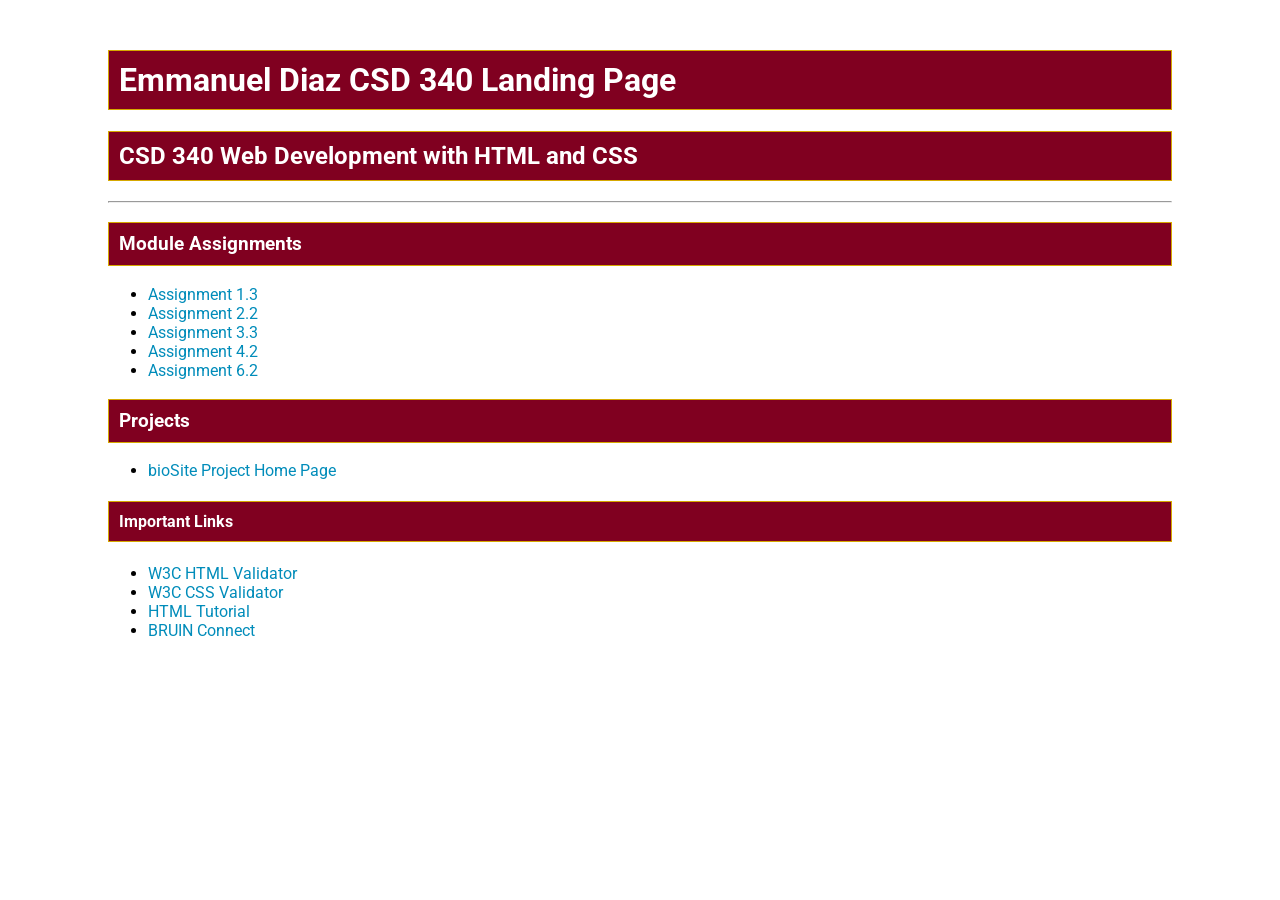
==== index.html @ 90b7a14a "push index and site" ====
<!DOCTYPE html>
<html lang="en">
<head>
    <meta charset="UTF-8">
    <meta name="viewport" content="width=device-width, initial-scale=1.0">
    <title>Emmanuel Diaz CSD 340 Landing Page</title>
    <link rel="stylesheet" href="site.css">
</head>
<body>
    <div id="container">
        <h1>Emmanuel Diaz CSD 340 Landing Page</h1>
        <h2>CSD 340 Web Development with HTML and CSS</h2>
        <hr>
        <h3>Module Assignments</h3>
        <ul>
            <li><a href="module-1/DiazMod1_3.html">Assignment 1.3</a></li>
            <li><a href="module-2/Diaz_Mod2_2.html">Assignment 2.2</a></li>
            <li><a href="module-3/Diaz_Mod3_3.html">Assignment 3.3</a></li>
            <li><a href="module-4/Diaz_Mod4_2.html">Assignment 4.2</a></li>
            <li><a href="module-6/Diaz_Mod6_2.html">Assignment 6.2</a></li>
        </ul>
        <h3>Projects</h3>
        <ul>
            <li><a href="projects/biosite-home.html">bioSite Project Home Page</a></li>
        </ul>
        <h4>Important Links</h4>
        <ul>
            <li><a href="https://validator.w3.org/">W3C HTML Validator</a></li>
            <li><a href="http://jigsaw.w3.org/css-validator/">W3C CSS Validator</a></li>
            <li><a href="https://www.w3schools.com/html/">HTML Tutorial</a></li>
            <li><a href="https://bruinconnect.bellevue.edu/">BRUIN Connect</a></li>
        </ul>
    </div>
</body>
</html>
---- site.css ----
/* Load Google Fonts */
@import url('https://fonts.googleapis.com/css2?family=Roboto:wght@400;700&display=swap');

body {
    font-family: 'Roboto', sans-serif;
}

#container {
    margin-top: 50px;
    margin-left: 100px;
    margin-right: 100px;
}

h1, h2, h3, h4 {
    background-color: #800020; 
    color: #FFFFFF; 
    border: 1px solid #D6A800;
    padding: 10px;
}

a {
    color: #008CBA; 
    text-decoration: none;
}

a:hover {
    color: #005f6b; 
}

a:visited {
    color: #004D40; 
}
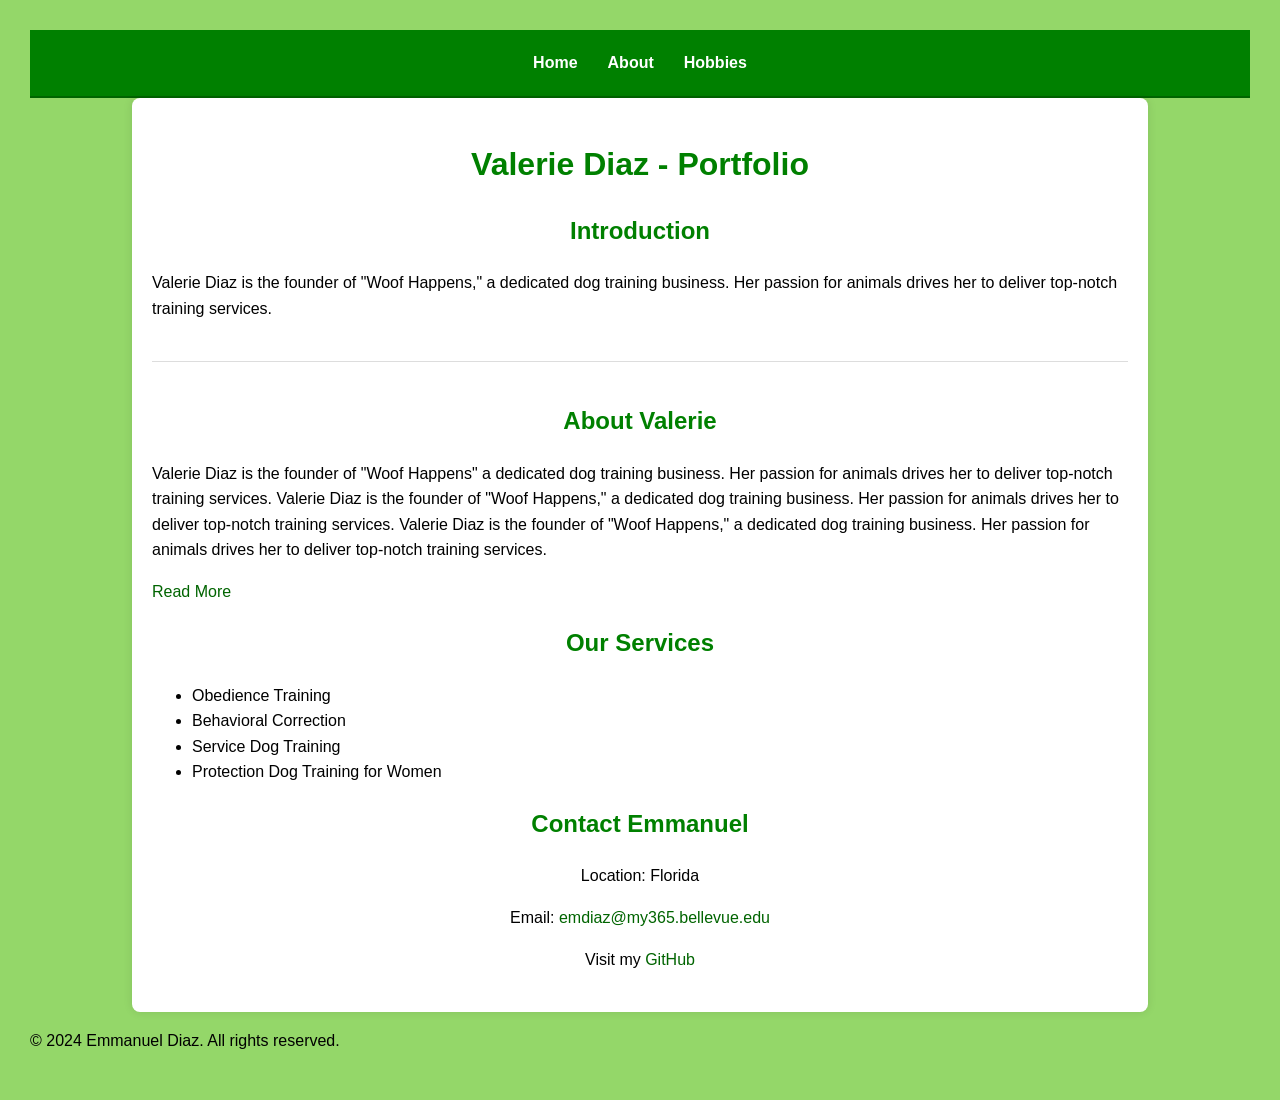
==== commit 318bd4fd: "Commits to adjust Biosite landing page" ====
--- a/index.html
+++ b/index.html
@@ -3,33 +3,61 @@
 <head>
     <meta charset="UTF-8">
     <meta name="viewport" content="width=device-width, initial-scale=1.0">
-    <title>Emmanuel Diaz CSD 340 Landing Page</title>
-    <link rel="stylesheet" href="site.css">
+    <meta name="author" content="Emmanuel Diaz">
+    <meta name="description" content="Valerie Diaz - Dog Trainer Portfolio">
+    <meta name="keywords" content="Dog Training, Portfolio, Valerie Diaz, Woof Happens">
+    <link rel="stylesheet" href="EDiaz_bioSite.css">
+    <title>Valerie Diaz - Dog Trainer Portfolio</title>
 </head>
 <body>
+    <header>
+        <div id="navbar">
+            <a href="Landing.html">Home</a>
+            <a href="EDiaz_bioSite.html">About</a>
+            <a href="Hobbies.html">Hobbies</a>
+        </div>
+    </header>
+
     <div id="container">
-        <h1>Emmanuel Diaz CSD 340 Landing Page</h1>
-        <h2>CSD 340 Web Development with HTML and CSS</h2>
-        <hr>
-        <h3>Module Assignments</h3>
-        <ul>
-            <li><a href="module-1/DiazMod1_3.html">Assignment 1.3</a></li>
-            <li><a href="module-2/Diaz_Mod2_2.html">Assignment 2.2</a></li>
-            <li><a href="module-3/Diaz_Mod3_3.html">Assignment 3.3</a></li>
-            <li><a href="module-4/Diaz_Mod4_2.html">Assignment 4.2</a></li>
-            <li><a href="module-6/Diaz_Mod6_2.html">Assignment 6.2</a></li>
-        </ul>
-        <h3>Projects</h3>
-        <ul>
-            <li><a href="projects/biosite-home.html">bioSite Project Home Page</a></li>
-        </ul>
-        <h4>Important Links</h4>
-        <ul>
-            <li><a href="https://validator.w3.org/">W3C HTML Validator</a></li>
-            <li><a href="http://jigsaw.w3.org/css-validator/">W3C CSS Validator</a></li>
-            <li><a href="https://www.w3schools.com/html/">HTML Tutorial</a></li>
-            <li><a href="https://bruinconnect.bellevue.edu/">BRUIN Connect</a></li>
-        </ul>
+        <h1>Valerie Diaz - Portfolio</h1>
+
+        <h2>Introduction</h2>
+        <p class="intro">
+            Valerie Diaz is the founder of "Woof Happens," a dedicated dog training business. Her passion for animals drives her to deliver top-notch training services.
+        </p>
+
+        <hr />
+
+        <section id="about">
+            <h2>About Valerie</h2>
+            <p>
+                Valerie Diaz is the founder of "Woof Happens" a dedicated dog training business. Her passion for animals drives her to deliver top-notch training services. Valerie Diaz is the founder of "Woof Happens," a dedicated dog training business. Her passion for animals drives her to deliver top-notch training services. Valerie Diaz is the founder of "Woof Happens," a dedicated dog training business. Her passion for animals drives her to deliver top-notch training services.
+            </p>
+            <a href="about.html" class="cta-button">Read More</a>
+        </section>
+
+        <section id="services">
+            <h2>Our Services</h2>
+            <ul>
+                <li>Obedience Training</li>
+                <li>Behavioral Correction</li>
+                <li>Service Dog Training</li>
+                <li>Protection Dog Training for Women</li>
+            </ul>
+        </section>
+
+        <section id="contact">
+            <h2>Contact Emmanuel</h2>
+            <address>
+                <p>Location: Florida</p>
+                <p>Email: <a href="mailto:emdiaz@my365.bellevue.edu">emdiaz@my365.bellevue.edu</a></p>
+                <p>Visit my <a href="https://xmannygb.github.io/csd-340/" target="_blank">GitHub</a></p>
+            </address>
+        </section>
     </div>
+
+    <footer>
+        <p>&copy; 2024 Emmanuel Diaz. All rights reserved.</p>
+    </footer>
 </body>
 </html>
--- a/EDiaz_bioSite.css
+++ b/EDiaz_bioSite.css
@@ -0,0 +1,102 @@
+
+body {
+    background-color: #94d769; /* Lime green background */
+    color: #000000; /* Black text for good contrast */
+    font-family: Arial, sans-serif; 
+    margin: 20px;
+    padding: 10px;
+    line-height: 1.6;
+}
+
+/* Container for content */
+#container {
+    width: 80%;
+    margin: 0 auto;
+    padding: 20px;
+    background-color: #FFFFFF; /* White background for content */
+    border-radius: 8px;
+    box-shadow: 0 0 10px rgba(0, 0, 0, 0.1);
+}
+
+/* Headings */
+h1, h2 {
+    color: #008000; /* Darker green for headings */
+    text-align: center;
+}
+
+/* Introductory paragraphs */
+.intro {
+    font-size: 16px;
+    line-height: 1.6;
+    margin: 20px 0;
+}
+
+/* Individual sentences */
+.sentence {
+    display: block;
+    margin: 10px 0;
+}
+
+/* Horizontal rule */
+hr {
+    border: 0;
+    height: 1px;
+    background: #ddd;
+    margin: 40px 0;
+}
+
+/* Address information */
+address {
+    font-style: normal;
+    text-align: center;
+    margin: 20px 0;
+}
+
+/* Links */
+a {
+    color: #006400; /* Dark green for links */
+    text-decoration: none;
+}
+
+/* Hover effect for links */
+a:hover {
+    text-decoration: underline;
+}
+
+/* Navigation bar */
+#navbar {
+    display: flex;
+    justify-content: center;
+    background-color: #008000; /* Darker green for navbar background */
+    padding: 10px;
+    border-bottom: 2px solid #006400; /* Darker border */
+}
+
+/* Styling for navigation links */
+#navbar a {
+    color: #FFFFFF; /* White text for links */
+    padding: 10px 15px;
+    text-decoration: none;
+    font-weight: bold;
+}
+
+/* Hover effect for navigation links */
+#navbar a:hover {
+    background-color: #006400; /* Darker green on hover */
+    border-radius: 5px;
+}
+
+/* Additional specific styles for sections */
+.content {
+    text-align: center;
+    margin-bottom: 20px;
+}
+
+.content ul {
+    list-style-type: none;
+    padding: 0;
+}
+
+.content ul li {
+    margin-bottom: 5px;
+}
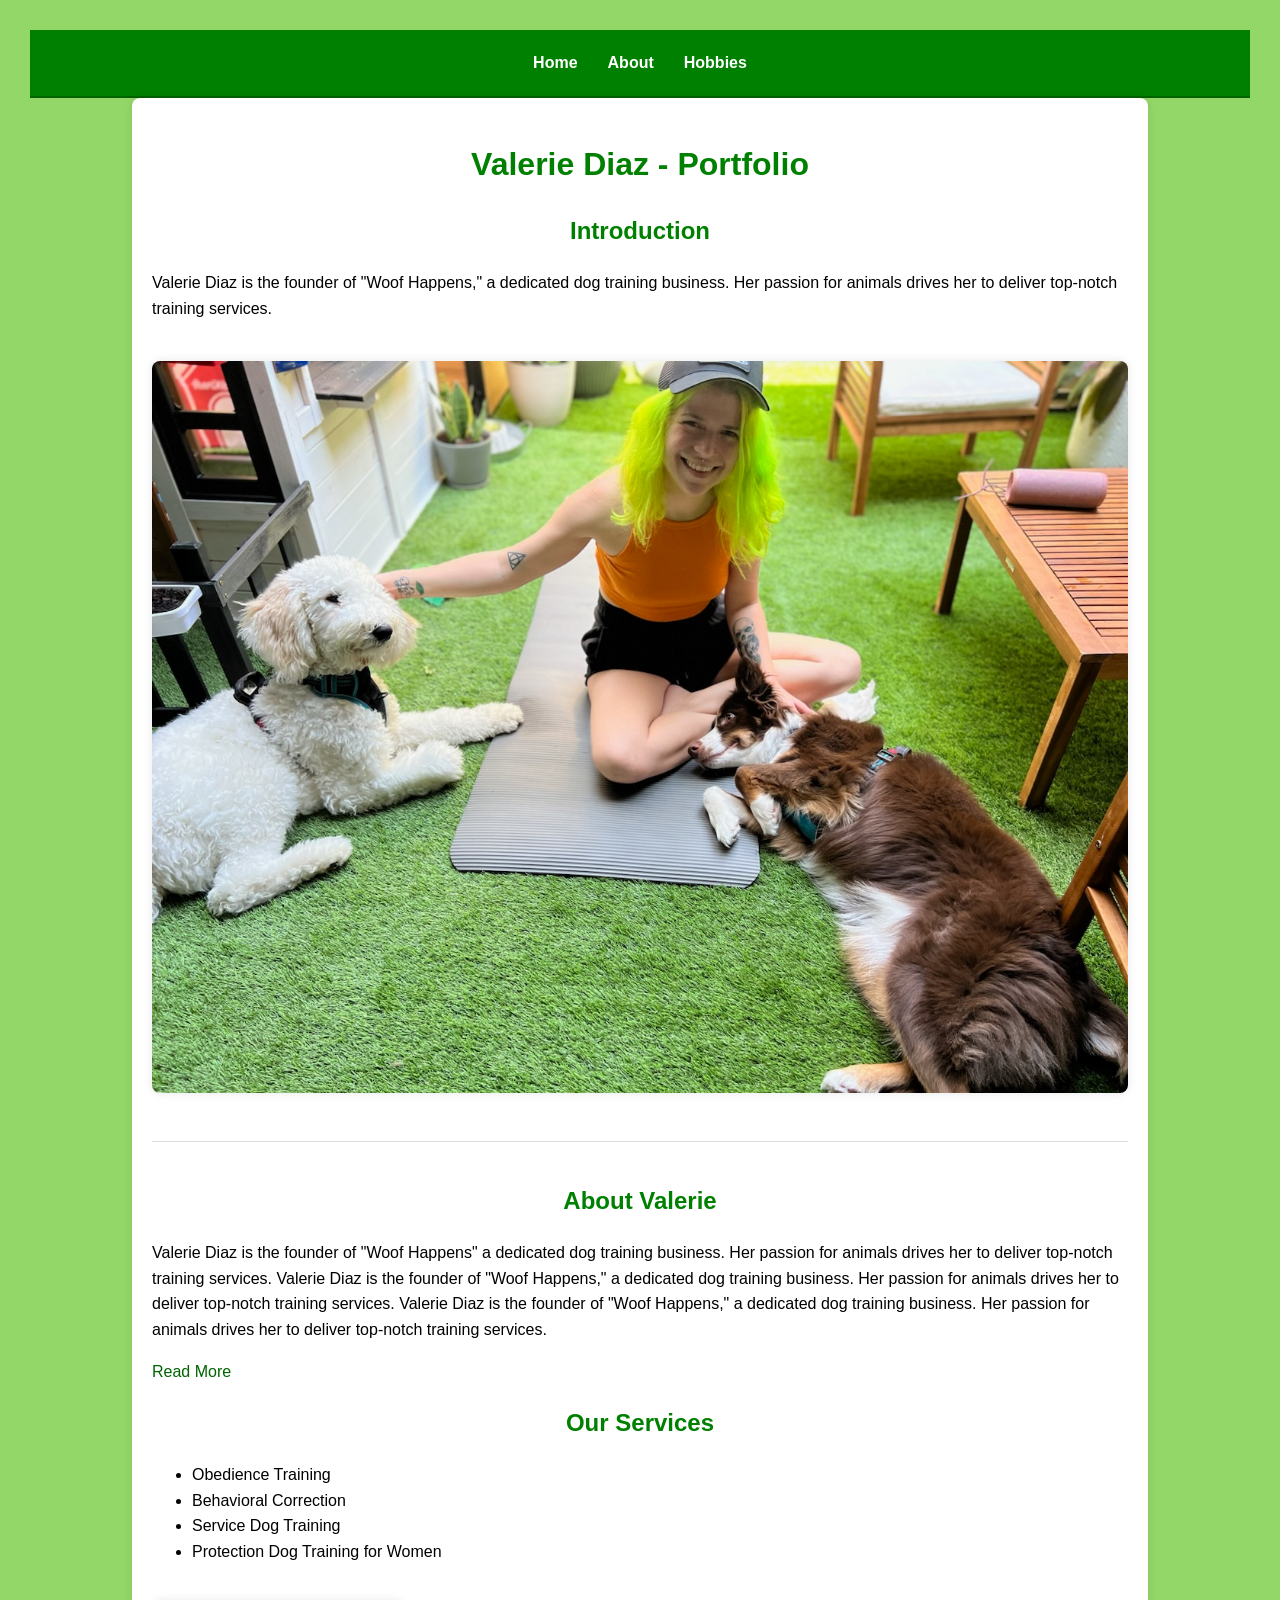
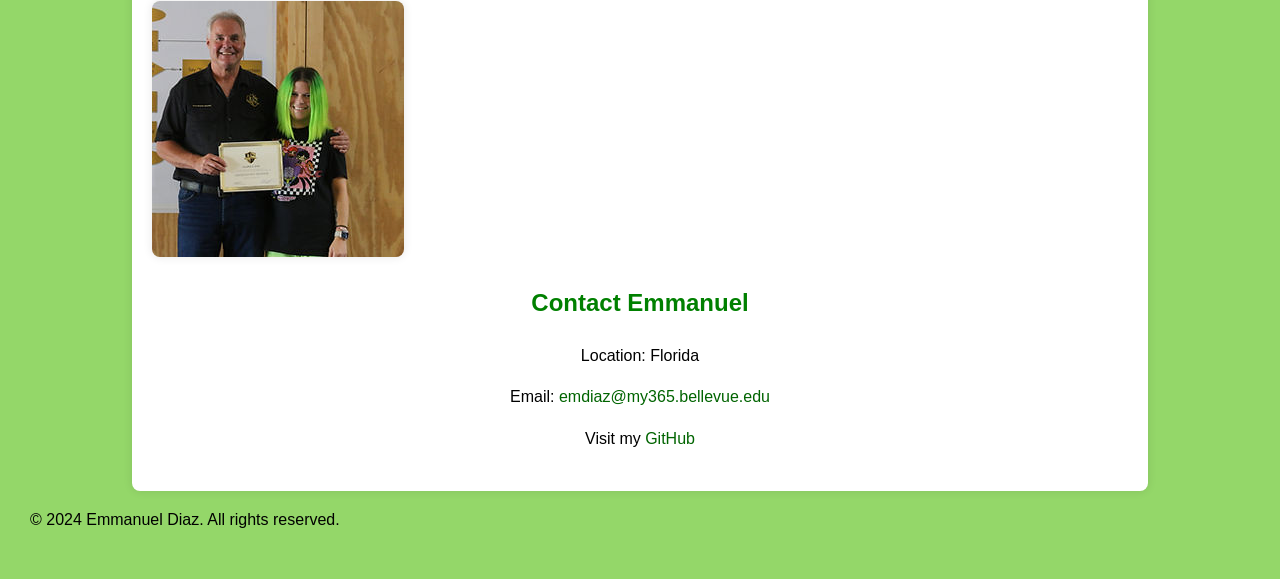
==== commit 9aff69d0: "updates" ====
--- a/index.html
+++ b/index.html
@@ -12,8 +12,8 @@
 <body>
     <header>
         <div id="navbar">
-            <a href="Landing.html">Home</a>
-            <a href="EDiaz_bioSite.html">About</a>
+            <a href="index.html">Home</a>
+            <a href="about.html">About</a>
             <a href="Hobbies.html">Hobbies</a>
         </div>
     </header>
@@ -25,7 +25,7 @@
         <p class="intro">
             Valerie Diaz is the founder of "Woof Happens," a dedicated dog training business. Her passion for animals drives her to deliver top-notch training services.
         </p>
-
+        <img src="Doggos.jpg" alt="Valerie Diaz" style="max-width: 100%; height: auto; border-radius: 8px; box-shadow: 0 0 10px rgba(0, 0, 0, 0.1); margin-top: 20px;">
         <hr />
 
         <section id="about">
@@ -44,6 +44,7 @@
                 <li>Service Dog Training</li>
                 <li>Protection Dog Training for Women</li>
             </ul>
+            <img src="TTK9 Graduation Photo.jpeg" alt="Graduation Certification" style="max-width: 100%; height: auto; border-radius: 8px; box-shadow: 0 0 10px rgba(0, 0, 0, 0.1); margin-top: 20px;">
         </section>
 
         <section id="contact">
@@ -51,7 +52,7 @@
             <address>
                 <p>Location: Florida</p>
                 <p>Email: <a href="mailto:emdiaz@my365.bellevue.edu">emdiaz@my365.bellevue.edu</a></p>
-                <p>Visit my <a href="https://xmannygb.github.io/csd-340/" target="_blank">GitHub</a></p>
+                <p>Visit my <a href="https://xmannygb.github.io/bioSite/" target="_blank">GitHub</a></p>
             </address>
         </section>
     </div>
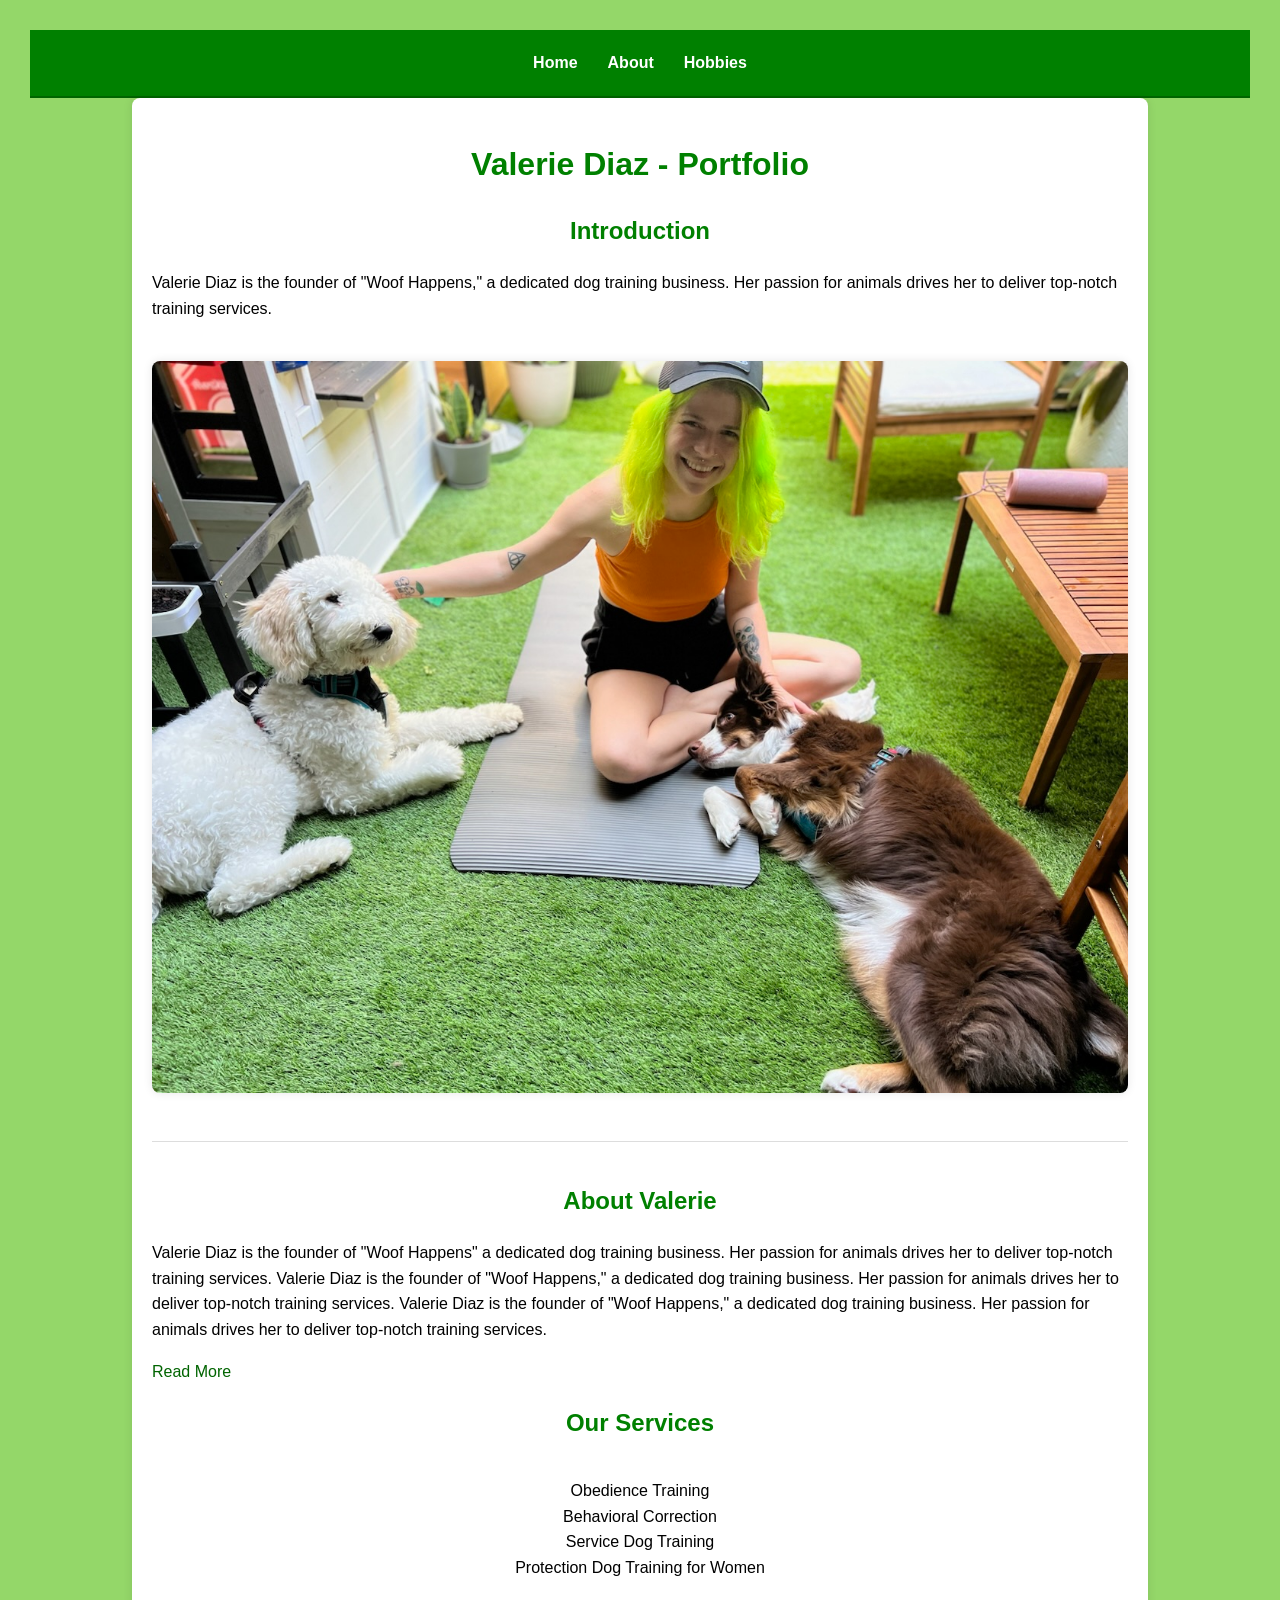
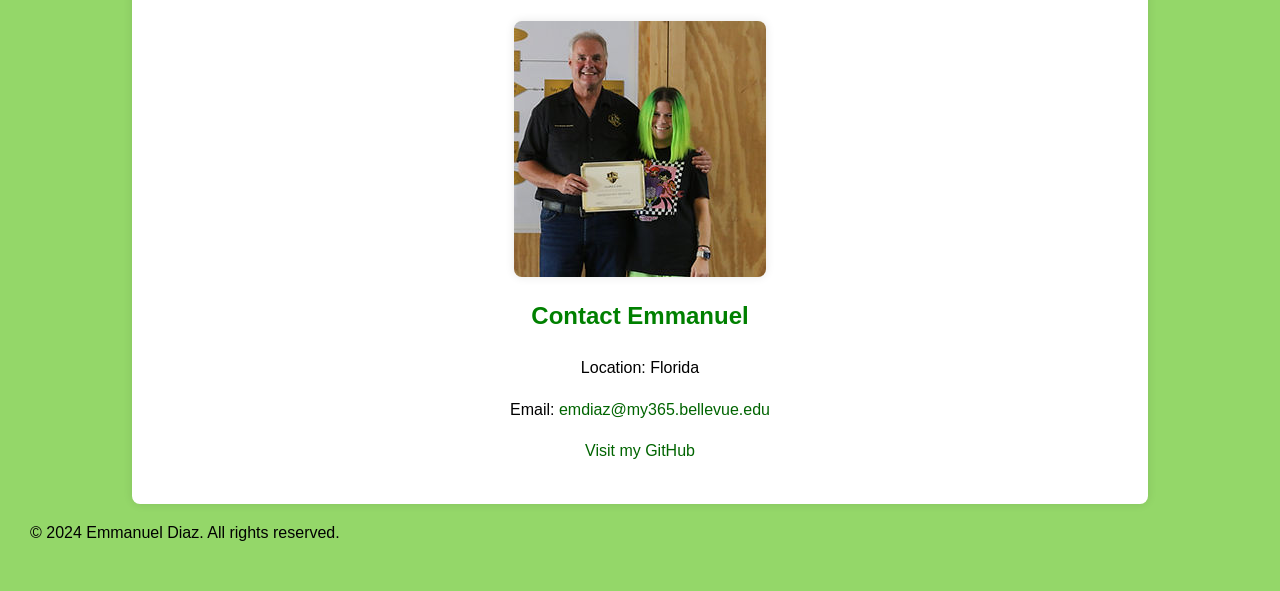
==== commit 23e3165b: "Final Final updates, added missing images, updated hobbies and index.html as well as .css file to co" ====
--- a/index.html
+++ b/index.html
@@ -52,7 +52,7 @@
             <address>
                 <p>Location: Florida</p>
                 <p>Email: <a href="mailto:emdiaz@my365.bellevue.edu">emdiaz@my365.bellevue.edu</a></p>
-                <p>Visit my <a href="https://xmannygb.github.io/bioSite/" target="_blank">GitHub</a></p>
+                <a href="https://xmannygb.github.io/bioSite/" target="_blank">Visit my GitHub</a>
             </address>
         </section>
     </div>
@@ -61,4 +61,5 @@
         <p>&copy; 2024 Emmanuel Diaz. All rights reserved.</p>
     </footer>
 </body>
-</html>+</html>
+
--- a/EDiaz_bioSite.css
+++ b/EDiaz_bioSite.css
@@ -1,4 +1,3 @@
-
 body {
     background-color: #94d769; /* Lime green background */
     color: #000000; /* Black text for good contrast */
@@ -99,4 +98,45 @@
 
 .content ul li {
     margin-bottom: 5px;
+}
+
+.hobby {
+    margin-bottom: 30px;
+}
+
+.hobby img {
+    display: block;
+    max-width: 50%;
+    height: auto;
+    margin-bottom: 10px;
+    border-radius: 8px;
+    box-shadow: 0 0 10px rgba(0, 0, 0, 0.1);
+}
+
+/* Specific style for the painting section image, the aspect ratio on this picture was different so I adjusted accordingly */
+#painting img {
+    max-width: 50%; 
+    margin: 0 auto; 
+}
+
+/* Center content in the services section, as suggested by Candice Garcia */
+#services {
+    display: flex;
+    flex-direction: column;
+    align-items: center;
+    text-align: center;
+}
+
+#services ul {
+    padding: 0;
+    list-style-type: none;
+    margin-bottom: 20px;
+}
+
+#services img {
+    max-width: 50%; /* Adjust the size as needed */
+    height: auto;
+    border-radius: 8px;
+    box-shadow: 0 0 10px rgba(0, 0, 0, 0.1);
+    margin-top: 20px;
 }
